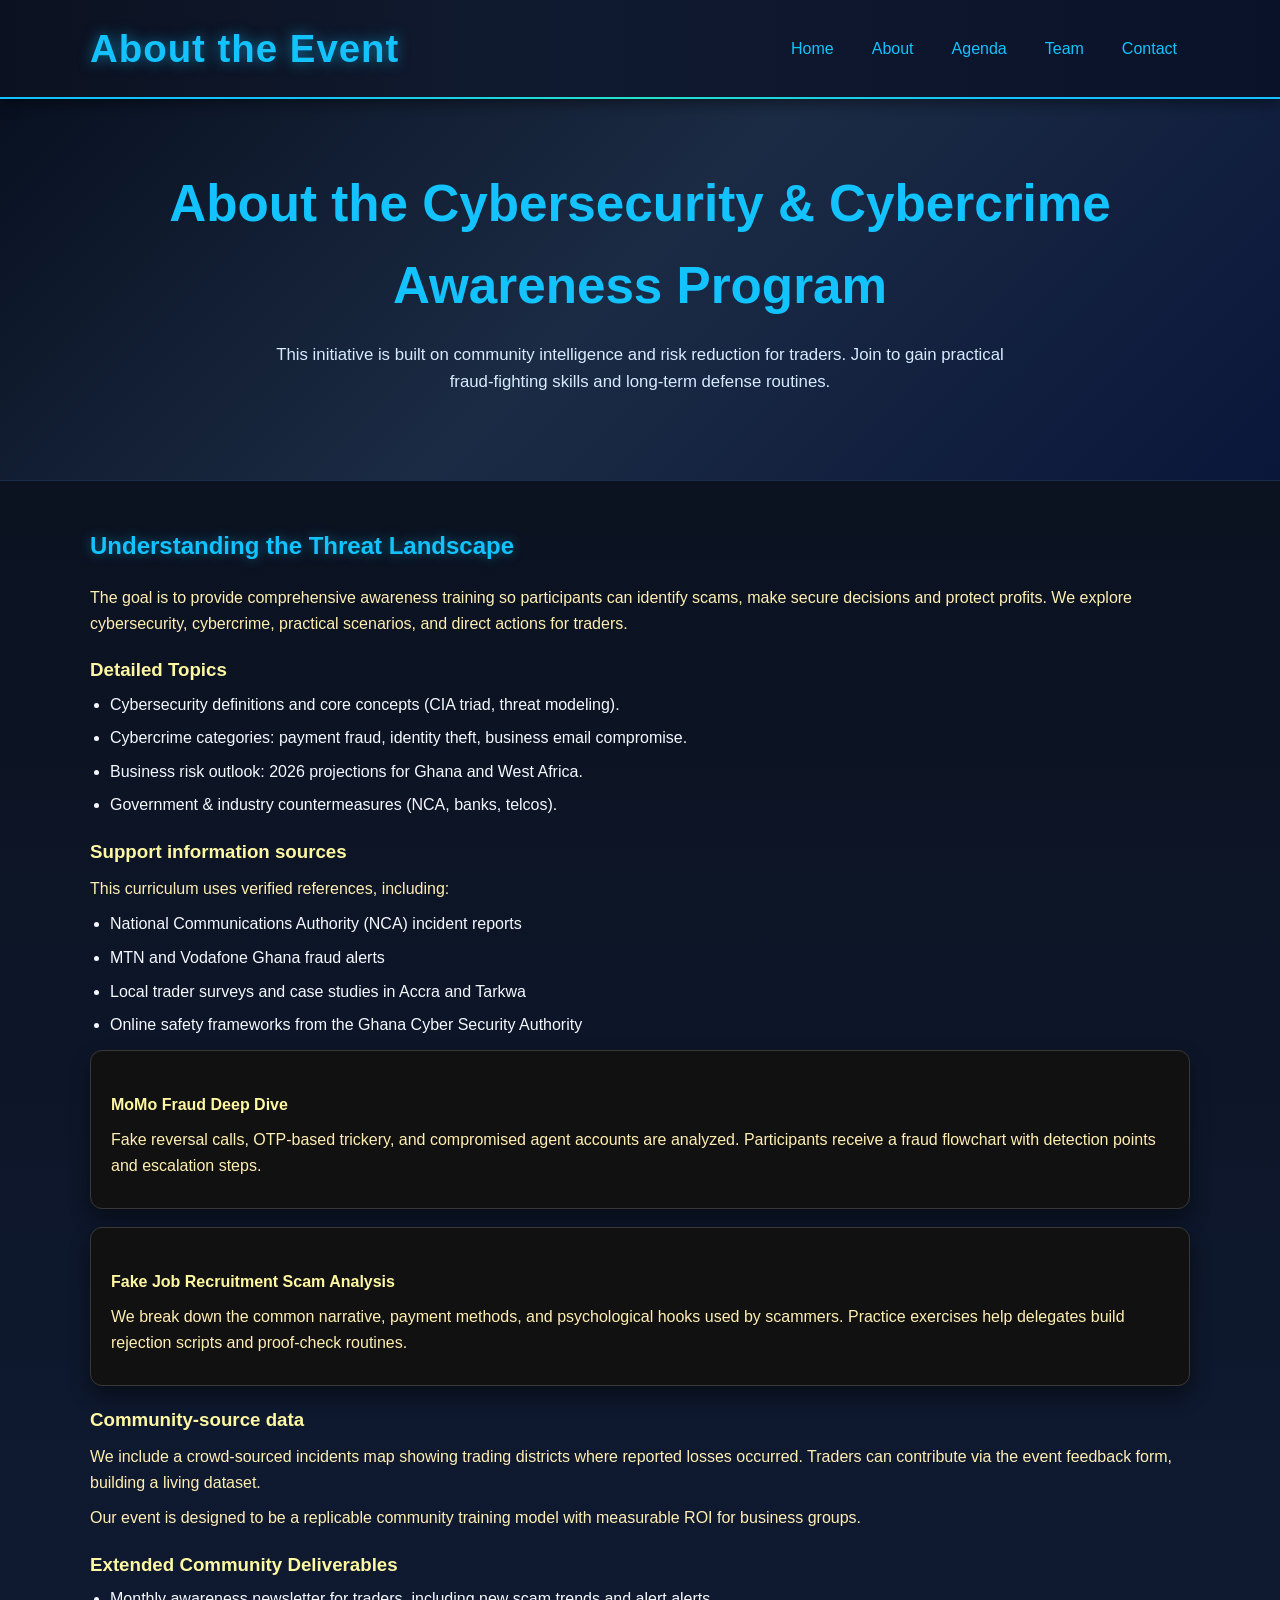
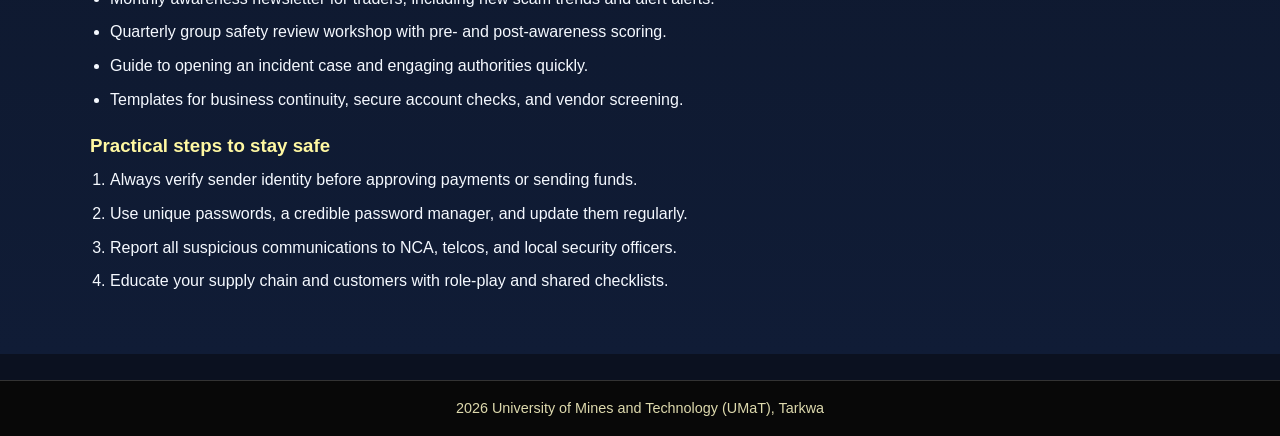
==== about.html @ 25d34546 "Initial site commit" ====
﻿<!DOCTYPE html>
<html lang="en">
<head>
  <meta charset="UTF-8">
  <meta name="viewport" content="width=device-width, initial-scale=1.0">
  <title>About the Event</title>
  <link rel="stylesheet" href="style.css">
</head>
<body>
  <header>
    <div class="container header-inner">
      <h1>About the Event</h1>
      <nav>
        <ul>
          <li><a href="index.html">Home</a></li>
          <li><a href="about.html">About</a></li>
          <li><a href="agenda.html">Agenda</a></li>
          <li><a href="team.html">Team</a></li>
          <li><a href="contact.html">Contact</a></li>
        </ul>
      </nav>
    </div>
  </header>

  <section class="hero">
    <div class="container">
      <h2>About the Cybersecurity & Cybercrime Awareness Program</h2>
      <p>This initiative is built on community intelligence and risk reduction for traders. Join to gain practical fraud-fighting skills and long-term defense routines.</p>
    </div>
  </section>

  <main class="content-panel">
    <div class="container">
      <h2>Understanding the Threat Landscape</h2>
      <p>The goal is to provide comprehensive awareness training so participants can identify scams, make secure decisions and protect profits. We explore cybersecurity, cybercrime, practical scenarios, and direct actions for traders.</p>

      <h3>Detailed Topics</h3>
      <ul>
        <li>Cybersecurity definitions and core concepts (CIA triad, threat modeling).</li>
        <li>Cybercrime categories: payment fraud, identity theft, business email compromise.</li>
        <li>Business risk outlook: 2026 projections for Ghana and West Africa.</li>
        <li>Government & industry countermeasures (NCA, banks, telcos).</li>
      </ul>

      <h3>Support information sources</h3>
      <p>This curriculum uses verified references, including:</p>
      <ul>
        <li>National Communications Authority (NCA) incident reports</li>
        <li>MTN and Vodafone Ghana fraud alerts</li>
        <li>Local trader surveys and case studies in Accra and Tarkwa</li>
        <li>Online safety frameworks from the Ghana Cyber Security Authority</li>
      </ul>

      <section class="card dark-card">
        <h4>MoMo Fraud Deep Dive</h4>
        <p>Fake reversal calls, OTP-based trickery, and compromised agent accounts are analyzed. Participants receive a fraud flowchart with detection points and escalation steps.</p>
      </section>

      <section class="card dark-card">
        <h4>Fake Job Recruitment Scam Analysis</h4>
        <p>We break down the common narrative, payment methods, and psychological hooks used by scammers. Practice exercises help delegates build rejection scripts and proof-check routines.</p>
      </section>

      <h3>Community-source data</h3>
      <p>We include a crowd-sourced incidents map showing trading districts where reported losses occurred. Traders can contribute via the event feedback form, building a living dataset.</p>

      <p>Our event is designed to be a replicable community training model with measurable ROI for business groups.</p>

      <h3>Extended Community Deliverables</h3>
      <ul>
        <li>Monthly awareness newsletter for traders, including new scam trends and alert alerts.</li>
        <li>Quarterly group safety review workshop with pre- and post-awareness scoring.</li>
        <li>Guide to opening an incident case and engaging authorities quickly.</li>
        <li>Templates for business continuity, secure account checks, and vendor screening.</li>
      </ul>

      <h3>Practical steps to stay safe</h3>
      <ol>
        <li>Always verify sender identity before approving payments or sending funds.</li>
        <li>Use unique passwords, a credible password manager, and update them regularly.</li>
        <li>Report all suspicious communications to NCA, telcos, and local security officers.</li>
        <li>Educate your supply chain and customers with role-play and shared checklists.</li>
      </ol>
    </div>
  </main>

  <footer>
    <div class="container">
      <p> 2026 University of Mines and Technology (UMaT), Tarkwa</p>
    </div>
  </footer>
  <script src="script.js"></script>
</body>
</html>
---- style.css ----
* {
  box-sizing: border-box;
}

.page-overlay {
  pointer-events: none;
  position: fixed;
  inset: 0;
  background: radial-gradient(circle at 80% 20%, rgba(19,195,255,0.2), rgba(8,16,36,0.92));
  z-index: 9999;
  opacity: 0.8;
  transition: opacity 0.6s ease;
}

.header-animated {
  animation: glowPulse 2.1s ease-in-out infinite;
}

@keyframes glowPulse {
  0%, 100% { box-shadow: 0 0 20px rgba(19,195,255,0.3), 0 0 26px rgba(40,240,176,0.22); }
  50% { box-shadow: 0 0 30px rgba(19,195,255,0.8), 0 0 36px rgba(40,240,176,0.4); }
}

.page-overlay.hidden {
  opacity: 0;
  visibility: hidden;
}

.scroll-progress {
  position: fixed;
  top: 0;
  left: 0;
  width: 100%;
  height: 4px;
  background: rgba(255, 255, 255, 0.06);
  z-index: 9998;
}

.scroll-bar {
  width: 0;
  height: 100%;
  background: linear-gradient(90deg, #13c3ff, #28f0b0);
  transition: width 0.15s ease;
}

.animate-item {
  opacity: 0;
  transform: translateY(22px);
  transition: opacity 0.75s ease, transform 0.75s ease;
}

.animate-item.in-view {
  opacity: 1;
  transform: translateY(0);
}

html {
  scroll-behavior: smooth;
}

body {
  font-family: "Segoe UI", Tahoma, Geneva, Verdana, sans-serif;
  margin: 0;
  padding: 0;
  line-height: 1.6;
  background: #0b1120;
  color: #f5f9ff;
  opacity: 1;
  transition: opacity 0.45s ease;
}

body.fade-in {
  opacity: 1;
}

body.fade-out {
  opacity: 0;
}

.container {
  width: min(1100px, 95%);
  margin: 0 auto;
}

header {
  position: relative;
  background: linear-gradient(90deg, #0b1120 0%, #101a2f 40%, #0a122a 100%);
  color: #13c3ff;
  padding: 18px 0;
  border-bottom: 2px solid #13c3ff;
  box-shadow: 0 4px 14px rgba(0,0,0,0.45);
}

header::after {
  content: '';
  position: absolute;
  left: 50%;
  bottom: -2px;
  width: 60%;
  height: 2px;
  transform: translateX(-50%);
  background: linear-gradient(90deg, rgba(19,195,255,.1), rgba(40,240,176,.7), rgba(19,195,255,.1));
}

a {
  color: #13c3ff;
}

a:hover {
  color: #9ef4ff;
}

.btn {
  background: #13c3ff;
  color: #0b1120;
  border: 1px solid #28f0b0;
}

.btn:hover,
.btn:focus {
  background: #28f0b0;
  color: #0b1120;
}

.header-inner {
  display: flex;
  flex-wrap: wrap;
  justify-content: space-between;
  align-items: center;
  gap: 12px;
}

.brand-logo {
  display: inline-flex;
  align-items: center;
  gap: 12px;
  text-decoration: none;
  color: #13c3ff;
  font-weight: 900;
}

.brand-logo img {
  width: 70px;
  height: auto;
  object-fit: contain;
  border: 2px solid #28f0b0;
  border-radius: 0;
  background: transparent;
  box-shadow: 0 0 14px rgba(40, 240, 176, 0.45);
}

.brand-logo span {
  font-size: clamp(1.5rem, 3vw, 2.6rem);
  font-weight: 900;
  text-transform: uppercase;
  letter-spacing: 0.6px;
}

header h1 {
  margin: 0;
  font-size: clamp(1.6rem, 3vw, 2.8rem);
  letter-spacing: 1px;
  text-shadow: 0 0 14px rgba(19, 195, 255, 0.55);
  display: flex;
  align-items: center;
  gap: 0.6rem;
}

.header-icon {
  display: inline-flex;
  align-items: center;
  justify-content: center;
  width: 2.1rem;
  height: 2.1rem;
  color: #0f0f0f;
  border-radius: 50%;
  background: linear-gradient(135deg, #13c3ff 0%, #28f0b0 100%);
  box-shadow: 0 0 18px rgba(19, 195, 255, 0.45), 0 0 0 2px rgba(40, 240, 176, 0.2);
}

 .header-icon {
  font-size: 1.2rem;
  width: 2.1rem;
  height: 2.1rem;
  line-height: 2.1rem;
  text-align: center;
}

.header-icon svg {
  width: 1.2rem;
  height: 1.2rem;
}

header p {
  margin: 6px 0 0;
  font-size: 0.95rem;
  color: #fff3b5;
}

nav ul {
  list-style: none;
  margin: 0;
  padding: 0;
  display: flex;
  gap: 12px;
}

nav ul li a {
  color: #13c3ff;
  text-decoration: none;
  padding: 8px 12px;
  border-radius: 7px;
  border: 1px solid transparent;
  transition: all 0.2s ease;
}

nav ul li a:hover,
nav ul li a:focus {
  background: rgba(19, 195, 255, 0.22);
  color: #ffffff;
  border-color: #28f0b0;
}

.hero {
  background: linear-gradient(135deg, #081020 0%, #1b2b44 48%, #0a163a 100%);
  color: #ffffff;
  text-align: center;
  padding: 64px 16px;
}

.hero h2 {
  font-size: clamp(2rem, 5vw, 3.2rem);
  margin: 0 0 14px;
  color: #13c3ff;
  animation: pulseTitle 2.2s ease-in-out infinite;
}

.hero h2 span {
  display: inline-block;
  animation: slideHighlight 3.5s ease-in-out infinite;
}

@keyframes pulseTitle {
  0%, 100% { transform: translateY(0); opacity: 1; }
  50% { transform: translateY(-2px); opacity: .95; }
}

@keyframes slideHighlight {
  0%, 100% { transform: translateX(0); color: #13c3ff; }
  50% { transform: translateX(6px); color: #e0f6ff; }
}

.hero-image-wrap {
  margin: 18px auto 20px;
  display: flex;
  flex-wrap: wrap;
  gap: 14px;
  justify-content: center;
  align-items: flex-start;
}

.hero-image {
  width: clamp(220px, 40%, 440px);
  border-radius: 12px;
  border: 1px solid #28f0b0;
  box-shadow: 0 10px 24px rgba(0, 0, 0, 0.4);
  max-height: 320px;
  object-fit: cover;
  transition: transform 0.3s ease, box-shadow 0.3s ease;
}

.hero-image:hover {
  transform: translateY(-4px) scale(1.01);
  box-shadow: 0 14px 30px rgba(0, 0, 0, 0.45);
}

.hero-image-caption {
  margin: 6px 0 0;
  color: #aeefff;
  font-size: 0.9rem;
}

.hero p {
  margin: 15px auto 20px;
  max-width: 760px;
  color: #d6ebff;
  font-size: 1.05rem;
}

.btn {
  display: inline-block;
  background: #13c3ff;
  color: #091424;
  padding: 12px 22px;
  border-radius: 8px;
  text-decoration: none;
  font-weight: 700;
  box-shadow: 0 8px 24px rgba(0, 0, 0, 0.35);
  transition: transform 0.3s ease, box-shadow 0.3s ease, filter 0.3s ease;
}

.btn:hover,
.btn:focus {
  transform: translateY(-2px) scale(1.02);
  box-shadow: 0 12px 28px rgba(0, 0, 0, 0.5);
  filter: brightness(1.06);
}

.btn:hover,
.btn:focus {
  transform: translateY(-2px);
  box-shadow: 0 12px 28px rgba(0, 0, 0, 0.45);
}

.content-panel {
  padding: 46px 0 48px;
  background: linear-gradient(180deg, #0b1220 0%, #101c36 100%);
  border-top: 1px solid #1a2b4e;
  animation: appear 0.7s ease;
  transform: translateY(8px);
  opacity: 0;
  animation: appear 0.8s ease forwards;
}

.content-panel:hover {
  transform: translateY(0);
}

.section-secondary {
  background: linear-gradient(135deg, #1a1a1a, #111111);
  border: 1px solid #3a3a3a;
  border-radius: 14px;
  padding: 24px;
  margin-top: 20px;
  box-shadow: 0 10px 24px rgba(0,0,0,0.4);
}

.content-panel h2 {
  margin-top: 0;
  color: #13c3ff;
  text-shadow: 0 0 12px rgba(19, 195, 255, 0.45);
}

@keyframes appear {
  0% { transform: translateY(18px); opacity: 0; }
  100% { transform: translateY(0); opacity: 1; }
}

.stats-panel {
  display: grid;
  grid-template-columns: 1fr;
  gap: 16px;
  background: transparent;
  border: none;
  border-radius: 0;
  padding: 0;
  margin: 0;
}

.stats-grid {
  display: grid;
  grid-template-columns: repeat(auto-fit, minmax(220px, 1fr));
  gap: 14px;
  margin: 14px 0 18px;
}

.stats-details h4 {
  margin-top: 0;
  color: #b7ecff;
}

.stats-table {
  width: 100%;
  border-collapse: collapse;
  margin-top: 8px;
}

.stats-table th,
.stats-table td {
  padding: 10px 8px;
  border-bottom: 1px solid #1e3c62;
  text-align: left;
}

.stats-table th {
  color: #a9dfff;
  font-weight: 700;
}

.stats-table td {
  color: #d0ecff;
}

.stats-table .bar {
  display: inline-block;
  width: var(--rate);
  height: 10px;
  border-radius: 999px;
  background: linear-gradient(90deg, #13c3ff, #28f0b0);
  box-shadow: inset 0 0 10px rgba(19,195,255,0.35);
}

@media (prefers-reduced-motion: reduce) {
  * {
    animation-duration: 0.01ms !important;
    animation-iteration-count: 1 !important;
    transition-duration: 0.01ms !important;
    scroll-behavior: auto !important;
  }
}

.stat-card {
  background: linear-gradient(135deg, #152035 0%, #1b2e56 100%);
  border: 1px solid #1e4f7a;
  color: #d9f8ff;
  transition: transform 0.25s ease, box-shadow 0.25s ease;
}

.stat-card:hover {
  transform: translateY(-4px);
  box-shadow: 0 12px 24px rgba(20, 110, 190, 0.4);
}

.dark-card {
  background: #161616;
  border: 1px solid #4f4f4f;
  padding: 16px;
  box-shadow: inset 0 0 8px rgba(0, 0, 0, 0.2);
}

.report-row {
  display: grid;
  grid-template-columns: 1fr 1fr;
  gap: 18px;
  align-items: center;
}

.report-img {
  width: 100%;
  border-radius: 12px;
  border: 1px solid #444;
}

.contact-columns {
  display: grid;
  grid-template-columns: repeat(auto-fit, minmax(240px, 1fr));
  gap: 16px;
  margin-bottom: 22px;
}

.form-note {
  font-size: 0.9rem;
  color: #bde8ff;
  margin-bottom: 8px;
}

.report-text {
  background: #0d172b;
  border: 1px dashed #13c3ff;
  color: #e0f6ff;
  padding: 16px;
  margin: 12px 0 20px;
  max-height: 280px;
  overflow: auto;
  border-radius: 10px;
  white-space: pre-wrap;
  font-family: "Segoe UI", Tahoma, Geneva, Verdana, sans-serif;
}

.hidden {
  display: none;
}

.fraud-table {
  width: 100%;
  border-collapse: collapse;
  margin-top: 12px;
}

.fraud-table th,
.fraud-table td {
  border: 1px solid #444;
  padding: 11px 9px;
  text-align: left;
}

.fraud-table th {
  background: #10203c;
  color: #d9f8ff;
}

.fraud-table tbody tr:nth-child(odd) {
  background: #151515;
}

.profile-grid {
  display: grid;
  grid-template-columns: repeat(auto-fit, minmax(220px, 1fr));
  gap: 16px;
}

.team-card {
  background: #121212;
  border: 1px solid #444;
  padding: 16px;
}

.content-panel h3,
.content-panel h4 {
  margin-bottom: 0.4rem;
  color: #fff8a2;
}

.content-panel ul,
.content-panel ol {
  margin-top: 0;
  margin-bottom: 0.75rem;
  padding-left: 1.25rem;
}

.content-panel p {
  margin: 0.6rem 0;
  color: #ffeeb2;
}

.content-panel ul li,
.content-panel ol li {
  margin-bottom: 0.5rem;
}

.card {
  background: #111111;
  border-radius: 12px;
  padding: 20px;
  margin-bottom: 18px;
  border: 1px solid #383838;
  box-shadow: 0 10px 20px rgba(0,0,0,.44);
}

.contact-form {
  background: #0f0f0f;
  border-radius: 12px;
  box-shadow: 0 10px 24px rgba(0,0,0,.5);
  padding: 24px;
  max-width: 620px;
  margin: 16px auto 0;
  border: 1px solid #333333;
}

.contact-form input,
.contact-form textarea,
.contact-form button {
  width: 100%;
  padding: 10px 12px;
  margin: 8px 0;
  border-radius: 6px;
  border: 1px solid #555;
  background: #1e1e1e;
  color: #ffffd6;
  font-size: 0.95rem;
  transition: all 0.18s ease;
}

.contact-form input:focus,
.contact-form textarea:focus {
  border-color: #ffd700;
  outline: none;
  box-shadow: 0 0 0 2px rgba(255, 215, 0, 0.28);
}

.contact-form button {
  background: #ffd700;
  color: #0d0d0d;
  border: none;
  cursor: pointer;
  font-weight: 700;
}

.contact-form button:hover,
.contact-form button:focus {
  background: #ffdf6a;
}

.form-message {
  margin: 0 0 14px;
  padding: 10px 12px;
  border-radius: 8px;
  font-weight: 600;
  min-height: 42px;
}

.form-message.success {
  background: #1a3b13;
  color: #dfffcc;
  border: 1px solid #8dcc88;
}

.form-message.error {
  background: #431313;
  color: #ffd1d1;
  border: 1px solid #d77d7d;
}

footer {
  background: #080808;
  text-align: center;
  padding: 16px 0;
  margin-top: 26px;
  border-top: 1px solid #333;
  color: #ddd9ad;
}

footer p {
  margin: 0;
  font-size: 0.9rem;
}

@media (max-width: 880px) {
  .header-inner {
    flex-direction: column;
    text-align: center;
  }

  nav ul {
    flex-wrap: wrap;
    justify-content: center;
  }

  .hero h2 {
    font-size: 2rem;
  }
}

@media (max-width: 600px) {
  .hero {
    padding: 42px 12px;
  }

  .content-panel {
    padding: 32px 0;
  }

  nav ul li a {
    padding: 8px 10px;
  }
}
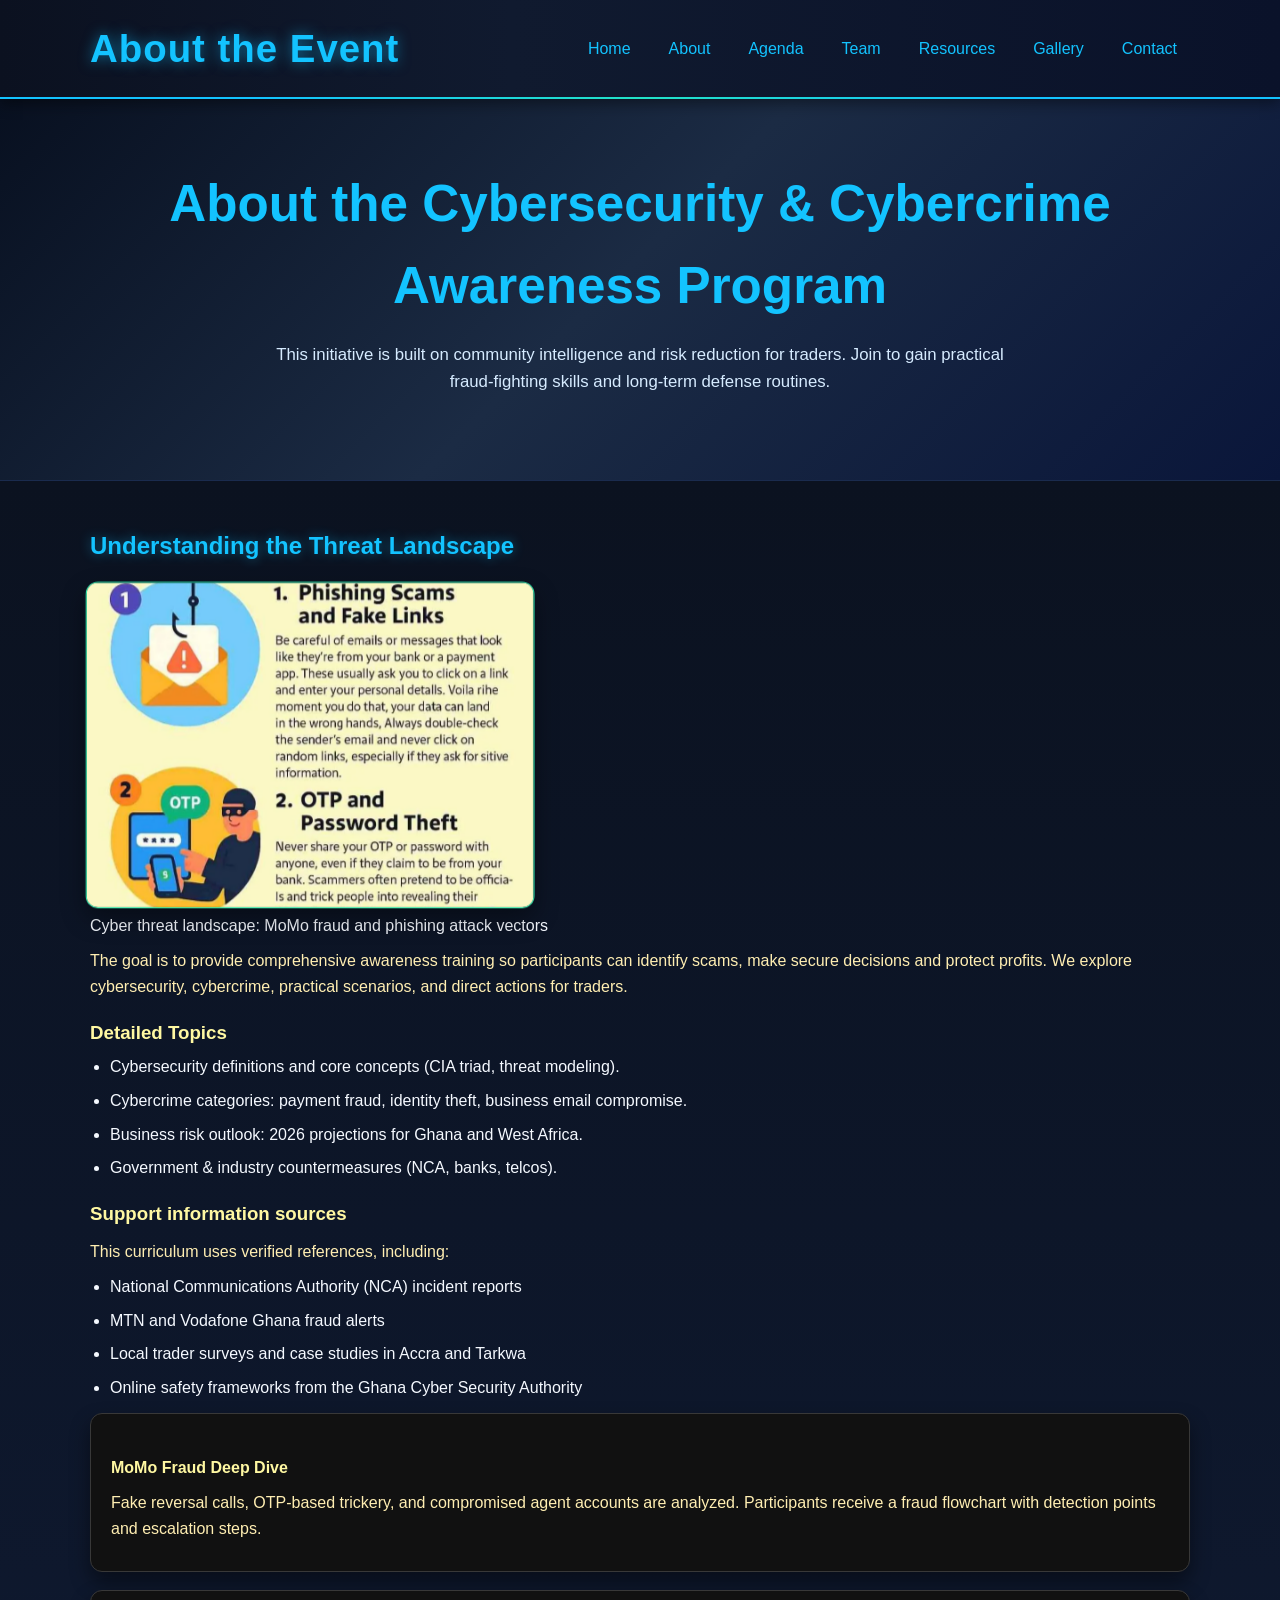
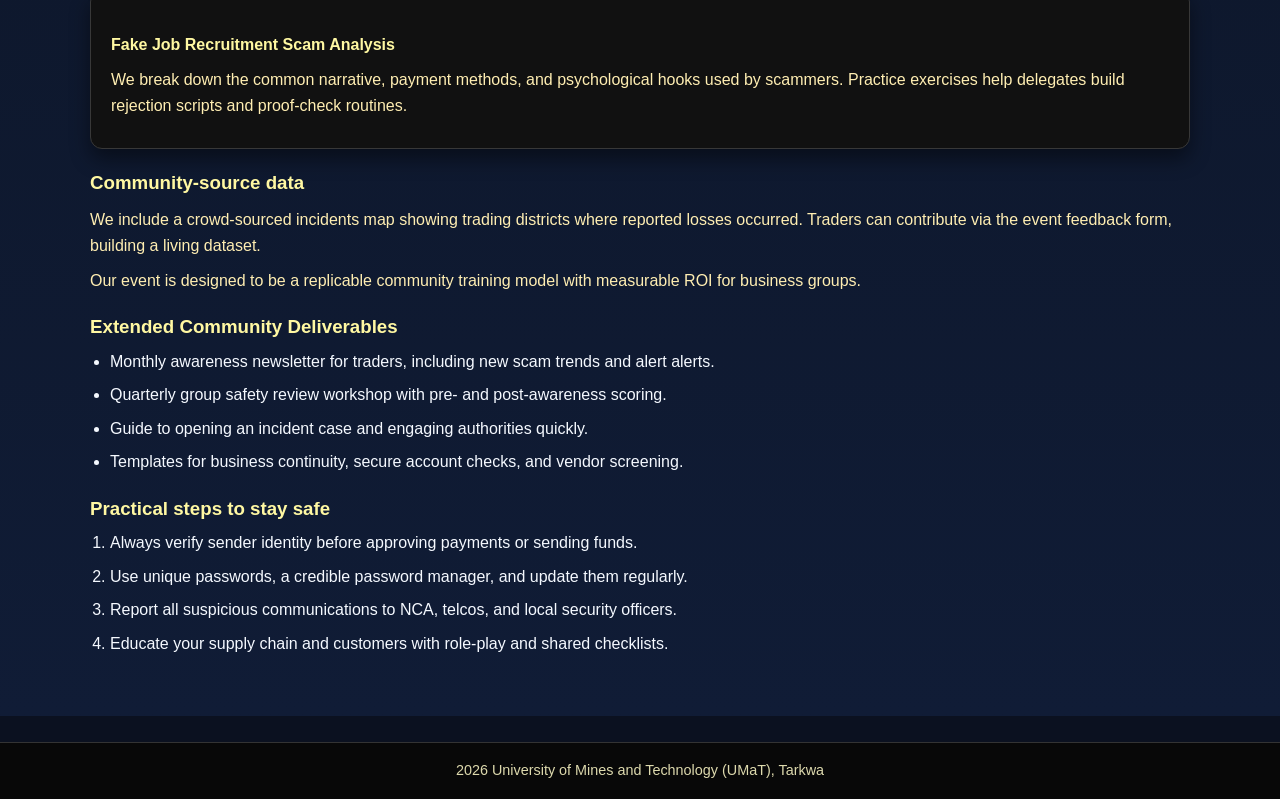
==== commit 7ffc5990: "Publish local updates" ====
--- a/about.html
+++ b/about.html
@@ -16,6 +16,8 @@
           <li><a href="about.html">About</a></li>
           <li><a href="agenda.html">Agenda</a></li>
           <li><a href="team.html">Team</a></li>
+<li><a href="resources.html">Resources</a></li>
+          <li><a href="gallery.html">Gallery</a></li>
           <li><a href="contact.html">Contact</a></li>
         </ul>
       </nav>
@@ -32,6 +34,10 @@
   <main class="content-panel">
     <div class="container">
       <h2>Understanding the Threat Landscape</h2>
+      <div class="image-figure">
+        <img src="images/gallery/What-to-do-if-you-suspect-fraud-1004x1536.webp?v=2" alt="Cyber threat landscape" class="hero-image" loading="lazy" onerror="this.src='images/gallery/event6.jpg'">
+        <figcaption>Cyber threat landscape: MoMo fraud and phishing attack vectors</figcaption>
+      </div>
       <p>The goal is to provide comprehensive awareness training so participants can identify scams, make secure decisions and protect profits. We explore cybersecurity, cybercrime, practical scenarios, and direct actions for traders.</p>
 
       <h3>Detailed Topics</h3>
--- a/style.css
+++ b/style.css
@@ -259,6 +259,200 @@
   align-items: flex-start;
 }
 
+.gallery-section {
+  padding: 3rem 0;
+}
+
+.gallery-section h2 {
+  color: #13c3ff;
+  text-align: center;
+  font-size: clamp(1.5rem, 3vw, 2.6rem);
+  margin: 0 0 0.5rem;
+}
+
+.gallery-intro {
+  text-align: center;
+  color: #dfe6ff;
+  font-size: 1rem;
+  margin: 0 0 1.6rem;
+  max-width: 780px;
+  margin-inline: auto;
+}
+
+.gallery-grid {
+  display: grid;
+  grid-template-columns: repeat(auto-fit, minmax(240px, 1fr));
+  gap: 1rem;
+  align-items: start;
+}
+
+.gallery-item {
+  position: relative;
+  background: linear-gradient(145deg, rgba(10,24,42,.75), rgba(6,14,26,.85));
+  border: 1px solid rgba(40,240,176,0.3);
+  border-radius: 12px;
+  overflow: hidden;
+  box-shadow: 0 8px 20px rgba(0,0,0,0.35);
+  transition: transform 0.25s ease, box-shadow 0.25s ease, border-color 0.25s ease;
+  cursor: pointer;
+}
+
+.gallery-item:hover,
+.gallery-item:focus-within {
+  transform: translateY(-5px);
+  box-shadow: 0 16px 28px rgba(0,0,0,0.45);
+  border-color: rgba(40,240,176,0.7);
+}
+
+.gallery-item img {
+  width: 100%;
+  height: 220px;
+  object-fit: cover;
+  display: block;
+}
+
+.gallery-caption {
+  margin: 0;
+  padding: 0.85rem 1rem;
+  color: #f5f9ff;
+  font-size: 0.95rem;
+  line-height: 1.35;
+  text-align: center;
+}
+
+.lightbox-overlay {
+  --bg: rgba(0, 0, 0, .88);
+  position: fixed;
+  inset: 0;
+  z-index: 100000;
+  display: flex;
+  flex-direction: column;
+  justify-content: center;
+  align-items: center;
+  background: var(--bg);
+  backdrop-filter: blur(2px);
+  opacity: 1;
+  transition: opacity 0.25s ease;
+}
+
+.lightbox-overlay.hidden {
+  visibility: hidden;
+  opacity: 0;
+  pointer-events: none;
+}
+
+.lightbox-image {
+  width: clamp(280px, 70vw, 860px);
+  max-height: 80vh;
+  object-fit: contain;
+  border-radius: 8px;
+  box-shadow: 0 14px 34px rgba(0, 0, 0, 0.6);
+}
+
+.lightbox-caption {
+  margin-top: 0.8rem;
+  color: #e5f2ff;
+  font-size: 0.95rem;
+  text-align: center;
+  max-width: 760px;
+}
+
+.lightbox-close {
+  position: absolute;
+  top: 14px;
+  right: 14px;
+  width: 38px;
+  height: 38px;
+  border: none;
+  border-radius: 50%;
+  background: rgba(0, 0, 0, 0.48);
+  color: #ffffff;
+  font-size: 1.4rem;
+  line-height: 34px;
+  cursor: pointer;
+  transition: background .2s ease;
+}
+
+.lightbox-close:hover,
+.lightbox-close:focus {
+  background: rgba(40, 240, 176, 0.8);
+}
+
+@media (max-width: 520px) {
+  .gallery-item img {
+    height: 180px;
+  }
+
+  .gallery-caption {
+    font-size: 0.88rem;
+    padding: 0.75rem 0.9rem;
+  }
+}
+
+
+.gallery-section {
+  padding: 3rem 0;
+}
+
+.gallery-section h2 {
+  color: #13c3ff;
+  text-align: center;
+  font-size: clamp(1.5rem, 3vw, 2.6rem);
+  margin: 0 0 0.5rem;
+}
+
+.gallery-intro {
+  text-align: center;
+  color: #dfe6ff;
+  font-size: 1rem;
+  margin: 0 0 1.6rem;
+  max-width: 780px;
+  margin-inline: auto;
+}
+
+.gallery-grid {
+  display: grid;
+  grid-template-columns: repeat(auto-fit, minmax(240px, 1fr));
+  gap: 1rem;
+  align-items: start;
+}
+
+.gallery-item {
+  background: linear-gradient(145deg, rgba(10,24,42,.75), rgba(6,14,26,.85));
+  border: 1px solid rgba(40,240,176,0.3);
+  border-radius: 12px;
+  overflow: hidden;
+  box-shadow: 0 8px 20px rgba(0,0,0,0.35);
+}
+
+.gallery-item img {
+  width: 100%;
+  height: 220px;
+  object-fit: cover;
+  display: block;
+  border-bottom: 1px solid rgba(255,255,255,0.08);
+}
+
+.gallery-caption {
+  margin: 0;
+  padding: 0.85rem 1rem;
+  color: #f5f9ff;
+  font-size: 0.95rem;
+  line-height: 1.35;
+  text-align: center;
+}
+
+@media (max-width: 520px) {
+  .gallery-item img {
+    height: 180px;
+  }
+
+  .gallery-caption {
+    font-size: 0.88rem;
+    padding: 0.75rem 0.9rem;
+  }
+}
+
 .hero-image {
   width: clamp(220px, 40%, 440px);
   border-radius: 12px;
@@ -267,6 +461,7 @@
   max-height: 320px;
   object-fit: cover;
   transition: transform 0.3s ease, box-shadow 0.3s ease;
+  animation: zoomPulse 1.4s ease-out both, floatUpDown 6s ease-in-out infinite;
 }
 
 .hero-image:hover {
@@ -503,6 +698,35 @@
   background: #121212;
   border: 1px solid #444;
   padding: 16px;
+  transition: transform 0.25s ease, box-shadow 0.25s ease, border-color 0.25s ease;
+}
+
+.team-card:hover {
+  transform: translateY(-4px) scale(1.02);
+  box-shadow: 0 14px 32px rgba(0, 0, 0, 0.45);
+  border-color: rgba(40, 240, 176, 0.65);
+}
+
+.team-avatar {
+  width: 100%;
+  max-width: 220px;
+  height: 220px;
+  object-fit: cover;
+  border-radius: 14px;
+  border: 2px solid rgba(40, 240, 176, 0.45);
+  box-shadow: 0 10px 24px rgba(0,0,0,0.4);
+  margin-bottom: 12px;
+  display: block;
+  margin-left: auto;
+  margin-right: auto;
+  animation: zoomPulse 1.4s ease-out both;
+}
+
+@media (max-width: 780px) {
+  .team-avatar {
+    max-width: 160px;
+    height: 160px;
+  }
 }
 
 .content-panel h3,
@@ -645,3 +869,14 @@
   }
 }
 
+@keyframes zoomPulse {
+  0% { transform: scale(0.96); opacity: 0.6; }
+  50% { transform: scale(1.00); opacity: 0.9; }
+  100% { transform: scale(1.02); opacity: 1; }
+}
+
+@keyframes floatUpDown {
+  0%, 100% { transform: translateY(0); }
+  50% { transform: translateY(-8px); }
+}
+
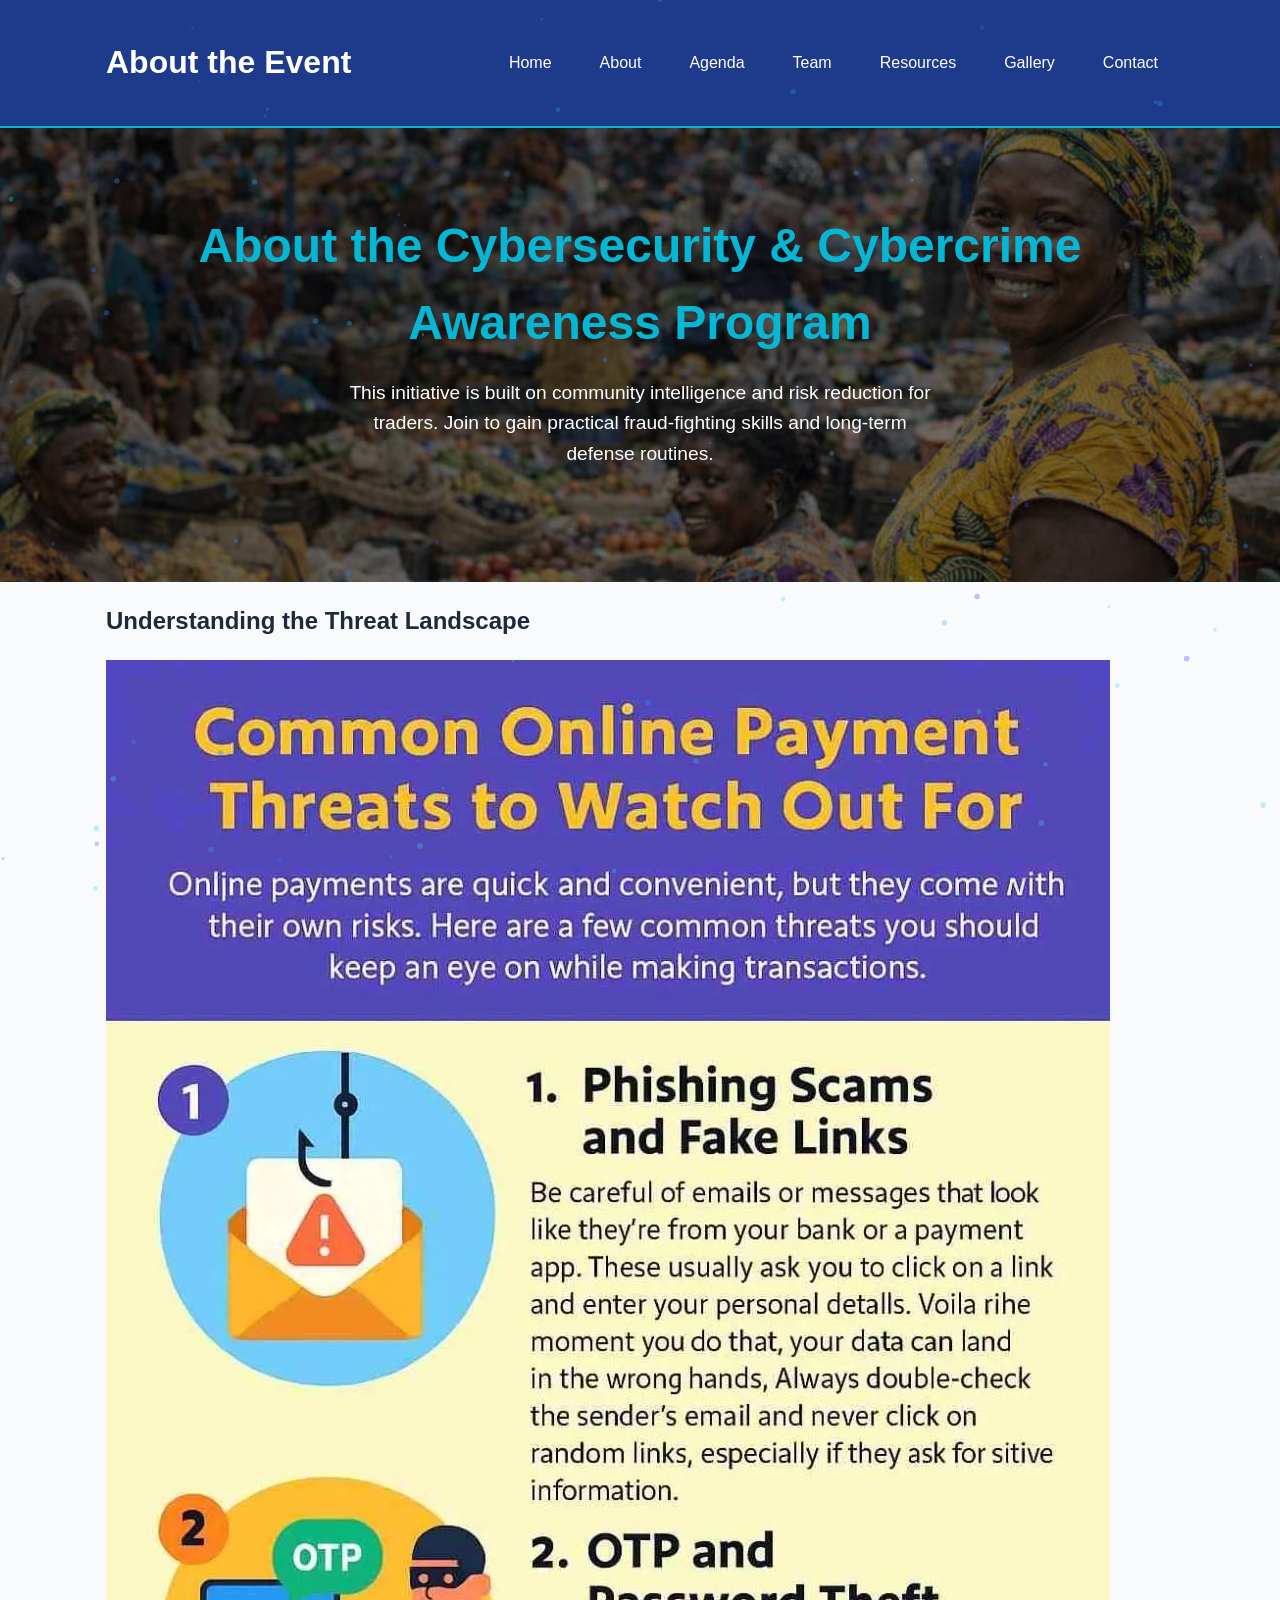
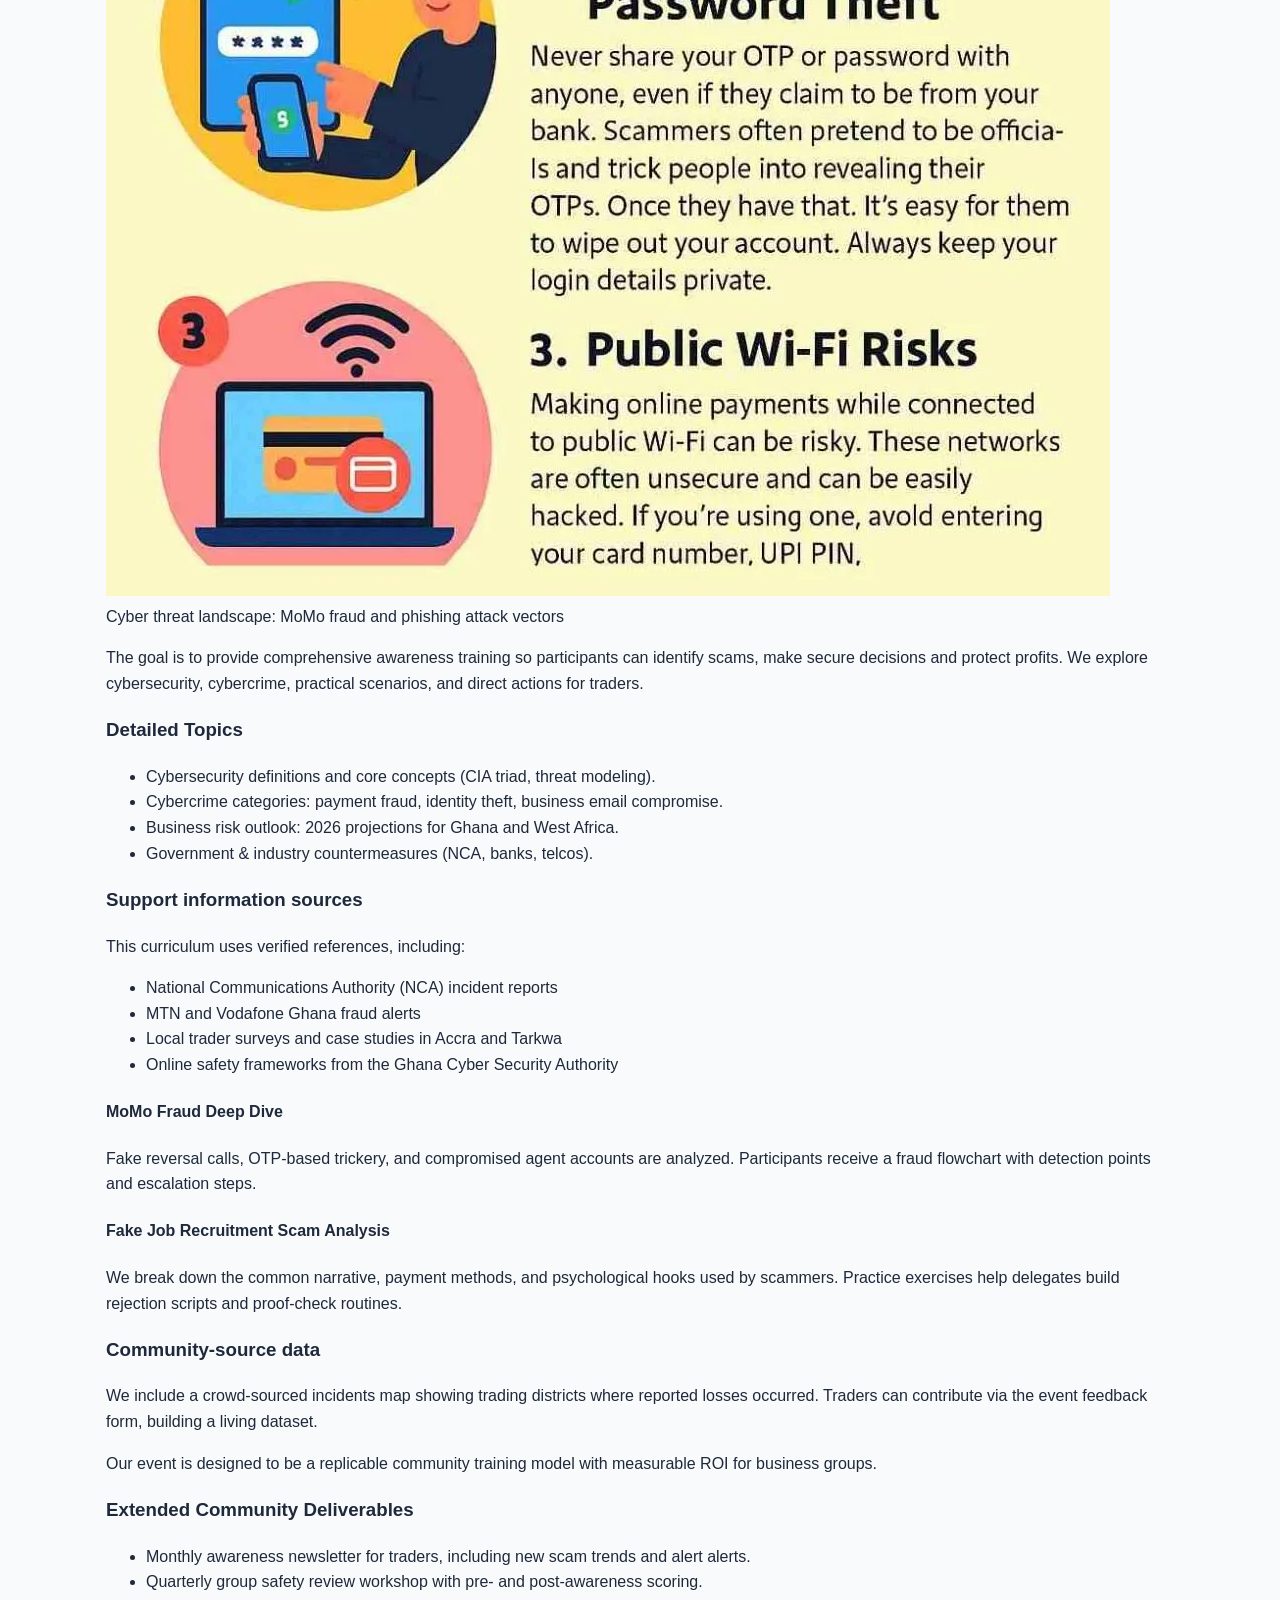
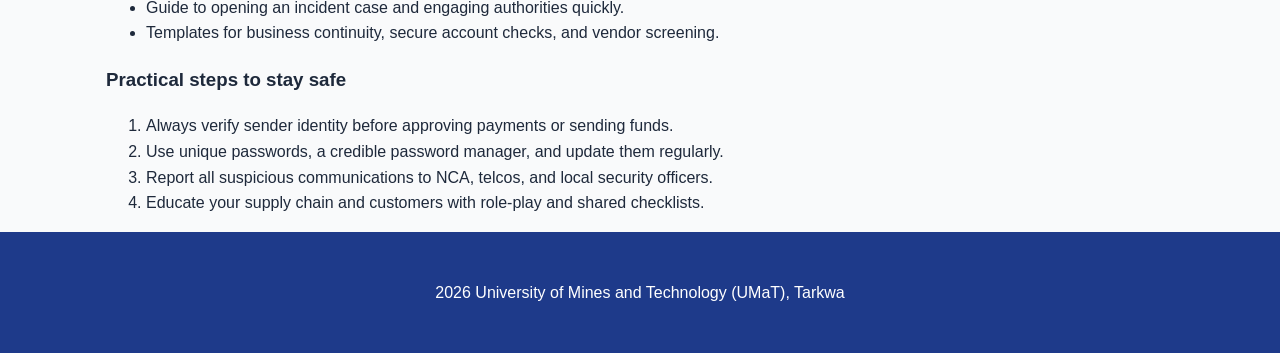
==== commit 3fe3eb7c: "Apply multiple updates: style.css fixes, LinkedIn icon, back button issue, scenario card improvement" ====
--- a/about.html
+++ b/about.html
@@ -16,7 +16,7 @@
           <li><a href="about.html">About</a></li>
           <li><a href="agenda.html">Agenda</a></li>
           <li><a href="team.html">Team</a></li>
-<li><a href="resources.html">Resources</a></li>
+          <li><a href="resources.html">Resources</a></li>
           <li><a href="gallery.html">Gallery</a></li>
           <li><a href="contact.html">Contact</a></li>
         </ul>
@@ -96,5 +96,14 @@
     </div>
   </footer>
   <script src="script.js"></script>
+
+  <script>
+    // Fix blank page when using browser Back button
+    window.addEventListener("pageshow", function(event) {
+      if (event.persisted) {
+        window.location.reload();
+      }
+    });
+  </script>
 </body>
 </html>
--- a/style.css
+++ b/style.css
@@ -6,7 +6,7 @@
   pointer-events: none;
   position: fixed;
   inset: 0;
-  background: radial-gradient(circle at 80% 20%, rgba(19,195,255,0.2), rgba(8,16,36,0.92));
+  background: radial-gradient(circle at 80% 20%, rgba(6,182,212,0.15), rgba(249,250,251,0.95));
   z-index: 9999;
   opacity: 0.8;
   transition: opacity 0.6s ease;
@@ -17,8 +17,8 @@
 }
 
 @keyframes glowPulse {
-  0%, 100% { box-shadow: 0 0 20px rgba(19,195,255,0.3), 0 0 26px rgba(40,240,176,0.22); }
-  50% { box-shadow: 0 0 30px rgba(19,195,255,0.8), 0 0 36px rgba(40,240,176,0.4); }
+  0%, 100% { box-shadow: 0 0 20px rgba(6,182,212,0.3), 0 0 26px rgba(16,185,129,0.22); }
+  50% { box-shadow: 0 0 30px rgba(6,182,212,0.6), 0 0 36px rgba(16,185,129,0.4); }
 }
 
 .page-overlay.hidden {
@@ -32,14 +32,14 @@
   left: 0;
   width: 100%;
   height: 4px;
-  background: rgba(255, 255, 255, 0.06);
+  background: rgba(0,0,0,0.06);
   z-index: 9998;
 }
 
 .scroll-bar {
   width: 0;
   height: 100%;
-  background: linear-gradient(90deg, #13c3ff, #28f0b0);
+  background: linear-gradient(90deg, #06B6D4, #10B981);
   transition: width 0.15s ease;
 }
 
@@ -63,8 +63,8 @@
   margin: 0;
   padding: 0;
   line-height: 1.6;
-  background: #0b1120;
-  color: #f5f9ff;
+  background: #F9FAFB;
+  color: #1E293B;
   opacity: 1;
   transition: opacity 0.45s ease;
 }
@@ -80,46 +80,15 @@
 .container {
   width: min(1100px, 95%);
   margin: 0 auto;
+  padding: 0 1rem;
 }
 
 header {
-  position: relative;
-  background: linear-gradient(90deg, #0b1120 0%, #101a2f 40%, #0a122a 100%);
-  color: #13c3ff;
-  padding: 18px 0;
-  border-bottom: 2px solid #13c3ff;
-  box-shadow: 0 4px 14px rgba(0,0,0,0.45);
-}
-
-header::after {
-  content: '';
-  position: absolute;
-  left: 50%;
-  bottom: -2px;
-  width: 60%;
-  height: 2px;
-  transform: translateX(-50%);
-  background: linear-gradient(90deg, rgba(19,195,255,.1), rgba(40,240,176,.7), rgba(19,195,255,.1));
-}
-
-a {
-  color: #13c3ff;
-}
-
-a:hover {
-  color: #9ef4ff;
-}
-
-.btn {
-  background: #13c3ff;
-  color: #0b1120;
-  border: 1px solid #28f0b0;
-}
-
-.btn:hover,
-.btn:focus {
-  background: #28f0b0;
-  color: #0b1120;
+  background: #1E3A8A;
+  color: white;
+  padding: 1rem 0;
+  border-bottom: 2px solid #06B6D4;
+  box-shadow: 0 4px 14px rgba(0,0,0,0.1);
 }
 
 .header-inner {
@@ -127,74 +96,20 @@
   flex-wrap: wrap;
   justify-content: space-between;
   align-items: center;
-  gap: 12px;
+  gap: 1rem;
+  max-width: 1100px;
+  margin: 0 auto;
+  padding: 0 1rem;
 }
 
 .brand-logo {
-  display: inline-flex;
-  align-items: center;
-  gap: 12px;
-  text-decoration: none;
-  color: #13c3ff;
-  font-weight: 900;
-}
-
-.brand-logo img {
-  width: 70px;
-  height: auto;
-  object-fit: contain;
-  border: 2px solid #28f0b0;
-  border-radius: 0;
-  background: transparent;
-  box-shadow: 0 0 14px rgba(40, 240, 176, 0.45);
-}
-
-.brand-logo span {
-  font-size: clamp(1.5rem, 3vw, 2.6rem);
-  font-weight: 900;
-  text-transform: uppercase;
-  letter-spacing: 0.6px;
-}
-
-header h1 {
-  margin: 0;
-  font-size: clamp(1.6rem, 3vw, 2.8rem);
-  letter-spacing: 1px;
-  text-shadow: 0 0 14px rgba(19, 195, 255, 0.55);
   display: flex;
   align-items: center;
-  gap: 0.6rem;
-}
-
-.header-icon {
-  display: inline-flex;
-  align-items: center;
-  justify-content: center;
-  width: 2.1rem;
-  height: 2.1rem;
-  color: #0f0f0f;
-  border-radius: 50%;
-  background: linear-gradient(135deg, #13c3ff 0%, #28f0b0 100%);
-  box-shadow: 0 0 18px rgba(19, 195, 255, 0.45), 0 0 0 2px rgba(40, 240, 176, 0.2);
-}
-
- .header-icon {
+  gap: 0.5rem;
+  text-decoration: none;
+  color: white;
+  font-weight: 700;
   font-size: 1.2rem;
-  width: 2.1rem;
-  height: 2.1rem;
-  line-height: 2.1rem;
-  text-align: center;
-}
-
-.header-icon svg {
-  width: 1.2rem;
-  height: 1.2rem;
-}
-
-header p {
-  margin: 6px 0 0;
-  font-size: 0.95rem;
-  color: #fff3b5;
 }
 
 nav ul {
@@ -202,681 +117,320 @@
   margin: 0;
   padding: 0;
   display: flex;
-  gap: 12px;
-}
-
-nav ul li a {
-  color: #13c3ff;
+  gap: 1rem;
+}
+
+nav a {
+  color: white;
   text-decoration: none;
-  padding: 8px 12px;
-  border-radius: 7px;
-  border: 1px solid transparent;
-  transition: all 0.2s ease;
-}
-
-nav ul li a:hover,
-nav ul li a:focus {
-  background: rgba(19, 195, 255, 0.22);
-  color: #ffffff;
-  border-color: #28f0b0;
+  padding: 0.5rem 1rem;
+  border-radius: 6px;
+  transition: background 0.3s;
+}
+
+nav a:hover {
+  background: rgba(6,182,212,0.2);
+}
+
+.btn, .cta {
+  background: #06B6D4;
+  color: white;
+  border: none;
+  padding: 1rem 2rem;
+  border-radius: 8px;
+  font-weight: 600;
+  cursor: pointer;
+  text-decoration: none;
+  display: inline-block;
+  transition: all 0.3s ease;
+  box-shadow: 0 4px 12px rgba(6,182,212,0.3);
+}
+
+.btn:hover, .cta:hover {
+  background: #10B981;
+  transform: translateY(-2px);
+  box-shadow: 0 6px 16px rgba(16,185,129,0.4);
 }
 
 .hero {
-  background: linear-gradient(135deg, #081020 0%, #1b2b44 48%, #0a163a 100%);
-  color: #ffffff;
-  text-align: center;
-  padding: 64px 16px;
+  background: url('images/hero-bg.jpg') center/cover;
+  background-size: cover;
+  background-position: center;
+  color: white;
+  text-align: center;
+  padding: 5rem 2rem;
+  position: relative;
+}
+
+.hero::before {
+  content: '';
+  position: absolute;
+  top: 0;
+  left: 0;
+  right: 0;
+  bottom: 0;
+  background: rgba(0,0,0,0.5);
+  z-index: 1;
+}
+
+.hero > * {
+  position: relative;
+  z-index: 2;
 }
 
 .hero h2 {
-  font-size: clamp(2rem, 5vw, 3.2rem);
-  margin: 0 0 14px;
-  color: #13c3ff;
-  animation: pulseTitle 2.2s ease-in-out infinite;
-}
-
-.hero h2 span {
+  font-size: 3rem;
+  color: #06B6D4;
+  margin: 0 0 1rem;
+}
+
+.hero p {
+  font-size: 1.2rem;
+  margin: 0 0 2rem;
+  max-width: 600px;
+  margin-left: auto;
+  margin-right: auto;
+}
+
+.features-grid {
+  display: grid;
+  grid-template-columns: repeat(auto-fit, minmax(300px, 1fr));
+  gap: 2rem;
+  margin: 2rem 0;
+}
+
+.feature-card {
+  background: white;
+  padding: 2rem;
+  border-radius: 12px;
+  box-shadow: 0 4px 12px rgba(0,0,0,0.08);
+  text-align: center;
+  transition: transform 0.3s ease;
+}
+
+.feature-card:hover {
+  transform: translateY(-4px);
+}
+
+.feature-icon {
+  width: 80px;
+  height: 80px;
+  margin: 0 auto 1rem;
+  background: linear-gradient(135deg, #06B6D4, #10B981);
+  border-radius: 50%;
+  display: flex;
+  align-items: center;
+  justify-content: center;
+  color: white;
+  font-size: 2.5rem;
+  font-weight: bold;
+}
+
+#about {
+  padding: 4rem 2rem;
+  background: white;
+}
+
+#about h2 {
+  color: #1E3A8A;
+  text-align: center;
+  font-size: 2.5rem;
+  margin-bottom: 1rem;
+}
+
+#about p {
+  font-size: 1.1rem;
+  color: #475569;
+  max-width: 800px;
+  margin: 0 auto 2rem;
+  text-align: center;
+}
+
+.highlight {
+  color: #10B981;
+  font-size: 3rem;
+  font-weight: bold;
+  text-align: center;
+  margin: 1rem 0;
+}
+
+#about img {
+  width: 100%;
+  max-width: 600px;
+  margin: 0 auto;
+  display: block;
+  border-radius: 12px;
+  box-shadow: 0 8px 24px rgba(0,0,0,0.1);
+}
+
+.resources {
+  background: #0F172A;
+  color: white;
+  padding: 4rem 2rem;
+  text-align: center;
+}
+
+.resources h2 {
+  font-size: 2.5rem;
+  margin-bottom: 1rem;
+}
+
+.resources a {
+  background: #06B6D4;
+  color: white;
+  padding: 1rem 2rem;
+  border-radius: 8px;
+  text-decoration: none;
+  font-weight: 600;
+  margin: 0 1rem;
   display: inline-block;
-  animation: slideHighlight 3.5s ease-in-out infinite;
-}
-
-@keyframes pulseTitle {
-  0%, 100% { transform: translateY(0); opacity: 1; }
-  50% { transform: translateY(-2px); opacity: .95; }
-}
-
-@keyframes slideHighlight {
-  0%, 100% { transform: translateX(0); color: #13c3ff; }
-  50% { transform: translateX(6px); color: #e0f6ff; }
-}
-
-.hero-image-wrap {
-  margin: 18px auto 20px;
-  display: flex;
-  flex-wrap: wrap;
-  gap: 14px;
-  justify-content: center;
-  align-items: flex-start;
-}
-
-.gallery-section {
-  padding: 3rem 0;
-}
-
-.gallery-section h2 {
-  color: #13c3ff;
-  text-align: center;
-  font-size: clamp(1.5rem, 3vw, 2.6rem);
-  margin: 0 0 0.5rem;
-}
-
-.gallery-intro {
-  text-align: center;
-  color: #dfe6ff;
-  font-size: 1rem;
-  margin: 0 0 1.6rem;
-  max-width: 780px;
-  margin-inline: auto;
+}
+
+.resources a:hover {
+  background: #10B981;
+}
+
+footer {
+  background: #1E3A8A;
+  color: white;
+  text-align: center;
+  padding: 2rem;
+}
+
+.profile-grid {
+  display: grid;
+  grid-template-columns: repeat(auto-fit, minmax(240px, 1fr));
+  gap: 1.2rem;
+  padding: 1rem 0;
+}
+
+.team-card {
+  background: #FFFFFF;
+  border: 1px solid #E2E8F0;
+  border-radius: 12px;
+  box-shadow: 0 4px 12px rgba(0,0,0,0.08);
+  padding: 1rem;
+  text-align: center;
+  transition: transform 0.25s ease, box-shadow 0.25s ease;
+}
+
+.team-avatar {
+  width: 100%;
+  height: 220px;
+  object-fit: cover;
+  border-radius: 12px;
+  margin-bottom: 0.8rem;
+}
+
+.team-card:hover {
+  transform: translateY(-4px);
+  box-shadow: 0 8px 20px rgba(0,0,0,0.12);
+}
+
+/* Resources scenario cards - dark LinkedIn-style for contrast */
+.linkedin-card {
+  background: linear-gradient(135deg, #0f1419 0%, #1a2332 100%);
+  border: 1px solid #0d66c2;
+  border-radius: 12px;
+  margin-bottom: 20px;
+  overflow: hidden;
+  transition: box-shadow 0.3s ease, transform 0.3s ease;
+  color: #f9fafb; /* default text color inside card */
+}
+
+.linkedin-card:hover {
+  box-shadow: 0 8px 25px rgba(13, 102, 194, 0.3);
+  transform: translateY(-2px);
+}
+
+.scenario-header {
+  background: linear-gradient(90deg, #0d66c2, #1d4ed8);
+  color: #ffffff; /* white text for contrast */
+  padding: 16px 20px;
+  font-weight: 600;
+}
+
+.scenario-body {
+  padding: 20px;
+  color: #f9fafb; /* off-white text for readability */
+}
+
+.scenario-title {
+  color: #10b981; /* green accent for visibility */
+  font-size: 1.3em;
+  margin: 0 0 10px;
+}
+
+.scenario-impact {
+  background: #0f1419;
+  color: #ffffff; /* pure white text */
+  padding: 12px;
+  border-left: 4px solid #0d66c2;
+  margin: 12px 0;
+}
+
+.lessons-list {
+  list-style: none;
+  padding: 0;
+  color: #f9fafb; /* ensure lessons are visible */
+}
+
+.lessons-list li {
+  padding: 8px 0;
+  border-bottom: 1px solid #2a2a2a;
+}
+
+.lessons-list li:before {
+  content: "✓ ";
+  color: #10b981;
+  font-weight: bold;
+}
+
+/* LinkedIn icon style */
+.linkedin-icon {
+  display: inline-block;
+  width: 18px;
+  height: 18px;
+  margin-right: 6px;
+  vertical-align: middle;
+  background-color: #0a66c2; /* LinkedIn blue */
+  color: white;
+  font-size: 14px;
+  font-weight: bold;
+  border-radius: 3px;
+  text-align: center;
+  line-height: 18px;
 }
 
 .gallery-grid {
   display: grid;
-  grid-template-columns: repeat(auto-fit, minmax(240px, 1fr));
-  gap: 1rem;
-  align-items: start;
+  grid-template-columns: repeat(auto-fit, minmax(280px, 1fr));
+  gap: 1.5rem;
+  margin: 2rem 0;
 }
 
 .gallery-item {
-  position: relative;
-  background: linear-gradient(145deg, rgba(10,24,42,.75), rgba(6,14,26,.85));
-  border: 1px solid rgba(40,240,176,0.3);
+  background: white;
   border-radius: 12px;
   overflow: hidden;
-  box-shadow: 0 8px 20px rgba(0,0,0,0.35);
-  transition: transform 0.25s ease, box-shadow 0.25s ease, border-color 0.25s ease;
-  cursor: pointer;
-}
-
-.gallery-item:hover,
-.gallery-item:focus-within {
-  transform: translateY(-5px);
-  box-shadow: 0 16px 28px rgba(0,0,0,0.45);
-  border-color: rgba(40,240,176,0.7);
+  box-shadow: 0 4px 12px rgba(0,0,0,0.08);
+  transition: transform 0.3s ease;
+}
+
+.gallery-item:hover {
+  transform: translateY(-4px);
+  box-shadow: 0 8px 20px rgba(0,0,0,0.12);
 }
 
 .gallery-item img {
   width: 100%;
   height: 220px;
   object-fit: cover;
-  display: block;
 }
 
 .gallery-caption {
-  margin: 0;
-  padding: 0.85rem 1rem;
-  color: #f5f9ff;
+  padding: 1rem;
+  background: #F9FAFB;
   font-size: 0.95rem;
-  line-height: 1.35;
-  text-align: center;
-}
-
-.lightbox-overlay {
-  --bg: rgba(0, 0, 0, .88);
-  position: fixed;
-  inset: 0;
-  z-index: 100000;
-  display: flex;
-  flex-direction: column;
-  justify-content: center;
-  align-items: center;
-  background: var(--bg);
-  backdrop-filter: blur(2px);
-  opacity: 1;
-  transition: opacity 0.25s ease;
-}
-
-.lightbox-overlay.hidden {
-  visibility: hidden;
-  opacity: 0;
-  pointer-events: none;
-}
-
-.lightbox-image {
-  width: clamp(280px, 70vw, 860px);
-  max-height: 80vh;
-  object-fit: contain;
-  border-radius: 8px;
-  box-shadow: 0 14px 34px rgba(0, 0, 0, 0.6);
-}
-
-.lightbox-caption {
-  margin-top: 0.8rem;
-  color: #e5f2ff;
-  font-size: 0.95rem;
-  text-align: center;
-  max-width: 760px;
-}
-
-.lightbox-close {
-  position: absolute;
-  top: 14px;
-  right: 14px;
-  width: 38px;
-  height: 38px;
-  border: none;
-  border-radius: 50%;
-  background: rgba(0, 0, 0, 0.48);
-  color: #ffffff;
-  font-size: 1.4rem;
-  line-height: 34px;
-  cursor: pointer;
-  transition: background .2s ease;
-}
-
-.lightbox-close:hover,
-.lightbox-close:focus {
-  background: rgba(40, 240, 176, 0.8);
-}
-
-@media (max-width: 520px) {
-  .gallery-item img {
-    height: 180px;
-  }
-
-  .gallery-caption {
-    font-size: 0.88rem;
-    padding: 0.75rem 0.9rem;
-  }
-}
-
-
-.gallery-section {
-  padding: 3rem 0;
-}
-
-.gallery-section h2 {
-  color: #13c3ff;
-  text-align: center;
-  font-size: clamp(1.5rem, 3vw, 2.6rem);
-  margin: 0 0 0.5rem;
-}
-
-.gallery-intro {
-  text-align: center;
-  color: #dfe6ff;
-  font-size: 1rem;
-  margin: 0 0 1.6rem;
-  max-width: 780px;
-  margin-inline: auto;
-}
-
-.gallery-grid {
-  display: grid;
-  grid-template-columns: repeat(auto-fit, minmax(240px, 1fr));
-  gap: 1rem;
-  align-items: start;
-}
-
-.gallery-item {
-  background: linear-gradient(145deg, rgba(10,24,42,.75), rgba(6,14,26,.85));
-  border: 1px solid rgba(40,240,176,0.3);
-  border-radius: 12px;
-  overflow: hidden;
-  box-shadow: 0 8px 20px rgba(0,0,0,0.35);
-}
-
-.gallery-item img {
-  width: 100%;
-  height: 220px;
-  object-fit: cover;
-  display: block;
-  border-bottom: 1px solid rgba(255,255,255,0.08);
-}
-
-.gallery-caption {
-  margin: 0;
-  padding: 0.85rem 1rem;
-  color: #f5f9ff;
-  font-size: 0.95rem;
-  line-height: 1.35;
-  text-align: center;
-}
-
-@media (max-width: 520px) {
-  .gallery-item img {
-    height: 180px;
-  }
-
-  .gallery-caption {
-    font-size: 0.88rem;
-    padding: 0.75rem 0.9rem;
-  }
-}
-
-.hero-image {
-  width: clamp(220px, 40%, 440px);
-  border-radius: 12px;
-  border: 1px solid #28f0b0;
-  box-shadow: 0 10px 24px rgba(0, 0, 0, 0.4);
-  max-height: 320px;
-  object-fit: cover;
-  transition: transform 0.3s ease, box-shadow 0.3s ease;
-  animation: zoomPulse 1.4s ease-out both, floatUpDown 6s ease-in-out infinite;
-}
-
-.hero-image:hover {
-  transform: translateY(-4px) scale(1.01);
-  box-shadow: 0 14px 30px rgba(0, 0, 0, 0.45);
-}
-
-.hero-image-caption {
-  margin: 6px 0 0;
-  color: #aeefff;
-  font-size: 0.9rem;
-}
-
-.hero p {
-  margin: 15px auto 20px;
-  max-width: 760px;
-  color: #d6ebff;
-  font-size: 1.05rem;
-}
-
-.btn {
-  display: inline-block;
-  background: #13c3ff;
-  color: #091424;
-  padding: 12px 22px;
-  border-radius: 8px;
-  text-decoration: none;
-  font-weight: 700;
-  box-shadow: 0 8px 24px rgba(0, 0, 0, 0.35);
-  transition: transform 0.3s ease, box-shadow 0.3s ease, filter 0.3s ease;
-}
-
-.btn:hover,
-.btn:focus {
-  transform: translateY(-2px) scale(1.02);
-  box-shadow: 0 12px 28px rgba(0, 0, 0, 0.5);
-  filter: brightness(1.06);
-}
-
-.btn:hover,
-.btn:focus {
-  transform: translateY(-2px);
-  box-shadow: 0 12px 28px rgba(0, 0, 0, 0.45);
-}
-
-.content-panel {
-  padding: 46px 0 48px;
-  background: linear-gradient(180deg, #0b1220 0%, #101c36 100%);
-  border-top: 1px solid #1a2b4e;
-  animation: appear 0.7s ease;
-  transform: translateY(8px);
-  opacity: 0;
-  animation: appear 0.8s ease forwards;
-}
-
-.content-panel:hover {
-  transform: translateY(0);
-}
-
-.section-secondary {
-  background: linear-gradient(135deg, #1a1a1a, #111111);
-  border: 1px solid #3a3a3a;
-  border-radius: 14px;
-  padding: 24px;
-  margin-top: 20px;
-  box-shadow: 0 10px 24px rgba(0,0,0,0.4);
-}
-
-.content-panel h2 {
-  margin-top: 0;
-  color: #13c3ff;
-  text-shadow: 0 0 12px rgba(19, 195, 255, 0.45);
-}
-
-@keyframes appear {
-  0% { transform: translateY(18px); opacity: 0; }
-  100% { transform: translateY(0); opacity: 1; }
-}
-
-.stats-panel {
-  display: grid;
-  grid-template-columns: 1fr;
-  gap: 16px;
-  background: transparent;
-  border: none;
-  border-radius: 0;
-  padding: 0;
-  margin: 0;
-}
-
-.stats-grid {
-  display: grid;
-  grid-template-columns: repeat(auto-fit, minmax(220px, 1fr));
-  gap: 14px;
-  margin: 14px 0 18px;
-}
-
-.stats-details h4 {
-  margin-top: 0;
-  color: #b7ecff;
-}
-
-.stats-table {
-  width: 100%;
-  border-collapse: collapse;
-  margin-top: 8px;
-}
-
-.stats-table th,
-.stats-table td {
-  padding: 10px 8px;
-  border-bottom: 1px solid #1e3c62;
-  text-align: left;
-}
-
-.stats-table th {
-  color: #a9dfff;
-  font-weight: 700;
-}
-
-.stats-table td {
-  color: #d0ecff;
-}
-
-.stats-table .bar {
-  display: inline-block;
-  width: var(--rate);
-  height: 10px;
-  border-radius: 999px;
-  background: linear-gradient(90deg, #13c3ff, #28f0b0);
-  box-shadow: inset 0 0 10px rgba(19,195,255,0.35);
-}
-
-@media (prefers-reduced-motion: reduce) {
-  * {
-    animation-duration: 0.01ms !important;
-    animation-iteration-count: 1 !important;
-    transition-duration: 0.01ms !important;
-    scroll-behavior: auto !important;
-  }
-}
-
-.stat-card {
-  background: linear-gradient(135deg, #152035 0%, #1b2e56 100%);
-  border: 1px solid #1e4f7a;
-  color: #d9f8ff;
-  transition: transform 0.25s ease, box-shadow 0.25s ease;
-}
-
-.stat-card:hover {
-  transform: translateY(-4px);
-  box-shadow: 0 12px 24px rgba(20, 110, 190, 0.4);
-}
-
-.dark-card {
-  background: #161616;
-  border: 1px solid #4f4f4f;
-  padding: 16px;
-  box-shadow: inset 0 0 8px rgba(0, 0, 0, 0.2);
-}
-
-.report-row {
-  display: grid;
-  grid-template-columns: 1fr 1fr;
-  gap: 18px;
-  align-items: center;
-}
-
-.report-img {
-  width: 100%;
-  border-radius: 12px;
-  border: 1px solid #444;
-}
-
-.contact-columns {
-  display: grid;
-  grid-template-columns: repeat(auto-fit, minmax(240px, 1fr));
-  gap: 16px;
-  margin-bottom: 22px;
-}
-
-.form-note {
-  font-size: 0.9rem;
-  color: #bde8ff;
-  margin-bottom: 8px;
-}
-
-.report-text {
-  background: #0d172b;
-  border: 1px dashed #13c3ff;
-  color: #e0f6ff;
-  padding: 16px;
-  margin: 12px 0 20px;
-  max-height: 280px;
-  overflow: auto;
-  border-radius: 10px;
-  white-space: pre-wrap;
-  font-family: "Segoe UI", Tahoma, Geneva, Verdana, sans-serif;
-}
-
-.hidden {
-  display: none;
-}
-
-.fraud-table {
-  width: 100%;
-  border-collapse: collapse;
-  margin-top: 12px;
-}
-
-.fraud-table th,
-.fraud-table td {
-  border: 1px solid #444;
-  padding: 11px 9px;
-  text-align: left;
-}
-
-.fraud-table th {
-  background: #10203c;
-  color: #d9f8ff;
-}
-
-.fraud-table tbody tr:nth-child(odd) {
-  background: #151515;
-}
-
-.profile-grid {
-  display: grid;
-  grid-template-columns: repeat(auto-fit, minmax(220px, 1fr));
-  gap: 16px;
-}
-
-.team-card {
-  background: #121212;
-  border: 1px solid #444;
-  padding: 16px;
-  transition: transform 0.25s ease, box-shadow 0.25s ease, border-color 0.25s ease;
-}
-
-.team-card:hover {
-  transform: translateY(-4px) scale(1.02);
-  box-shadow: 0 14px 32px rgba(0, 0, 0, 0.45);
-  border-color: rgba(40, 240, 176, 0.65);
-}
-
-.team-avatar {
-  width: 100%;
-  max-width: 220px;
-  height: 220px;
-  object-fit: cover;
-  border-radius: 14px;
-  border: 2px solid rgba(40, 240, 176, 0.45);
-  box-shadow: 0 10px 24px rgba(0,0,0,0.4);
-  margin-bottom: 12px;
-  display: block;
-  margin-left: auto;
-  margin-right: auto;
-  animation: zoomPulse 1.4s ease-out both;
-}
-
-@media (max-width: 780px) {
-  .team-avatar {
-    max-width: 160px;
-    height: 160px;
-  }
-}
-
-.content-panel h3,
-.content-panel h4 {
-  margin-bottom: 0.4rem;
-  color: #fff8a2;
-}
-
-.content-panel ul,
-.content-panel ol {
-  margin-top: 0;
-  margin-bottom: 0.75rem;
-  padding-left: 1.25rem;
-}
-
-.content-panel p {
-  margin: 0.6rem 0;
-  color: #ffeeb2;
-}
-
-.content-panel ul li,
-.content-panel ol li {
-  margin-bottom: 0.5rem;
-}
-
-.card {
-  background: #111111;
-  border-radius: 12px;
-  padding: 20px;
-  margin-bottom: 18px;
-  border: 1px solid #383838;
-  box-shadow: 0 10px 20px rgba(0,0,0,.44);
-}
-
-.contact-form {
-  background: #0f0f0f;
-  border-radius: 12px;
-  box-shadow: 0 10px 24px rgba(0,0,0,.5);
-  padding: 24px;
-  max-width: 620px;
-  margin: 16px auto 0;
-  border: 1px solid #333333;
-}
-
-.contact-form input,
-.contact-form textarea,
-.contact-form button {
-  width: 100%;
-  padding: 10px 12px;
-  margin: 8px 0;
-  border-radius: 6px;
-  border: 1px solid #555;
-  background: #1e1e1e;
-  color: #ffffd6;
-  font-size: 0.95rem;
-  transition: all 0.18s ease;
-}
-
-.contact-form input:focus,
-.contact-form textarea:focus {
-  border-color: #ffd700;
-  outline: none;
-  box-shadow: 0 0 0 2px rgba(255, 215, 0, 0.28);
-}
-
-.contact-form button {
-  background: #ffd700;
-  color: #0d0d0d;
-  border: none;
-  cursor: pointer;
-  font-weight: 700;
-}
-
-.contact-form button:hover,
-.contact-form button:focus {
-  background: #ffdf6a;
-}
-
-.form-message {
-  margin: 0 0 14px;
-  padding: 10px 12px;
-  border-radius: 8px;
-  font-weight: 600;
-  min-height: 42px;
-}
-
-.form-message.success {
-  background: #1a3b13;
-  color: #dfffcc;
-  border: 1px solid #8dcc88;
-}
-
-.form-message.error {
-  background: #431313;
-  color: #ffd1d1;
-  border: 1px solid #d77d7d;
-}
-
-footer {
-  background: #080808;
-  text-align: center;
-  padding: 16px 0;
-  margin-top: 26px;
-  border-top: 1px solid #333;
-  color: #ddd9ad;
-}
-
-footer p {
-  margin: 0;
-  font-size: 0.9rem;
-}
-
-@media (max-width: 880px) {
-  .header-inner {
-    flex-direction: column;
-    text-align: center;
-  }
-
-  nav ul {
-    flex-wrap: wrap;
-    justify-content: center;
-  }
-
-  .hero h2 {
-    font-size: 2rem;
-  }
-}
-
-@media (max-width: 600px) {
-  .hero {
-    padding: 42px 12px;
-  }
-
-  .content-panel {
-    padding: 32px 0;
-  }
-
-  nav ul li a {
-    padding: 8px 10px;
-  }
-}
-
-@keyframes zoomPulse {
-  0% { transform: scale(0.96); opacity: 0.6; }
-  50% { transform: scale(1.00); opacity: 0.9; }
-  100% { transform: scale(1.02); opacity: 1; }
-}
-
-@keyframes floatUpDown {
-  0%, 100% { transform: translateY(0); }
-  50% { transform: translateY(-8px); }
-}
-
+  color: #475569;
+}
